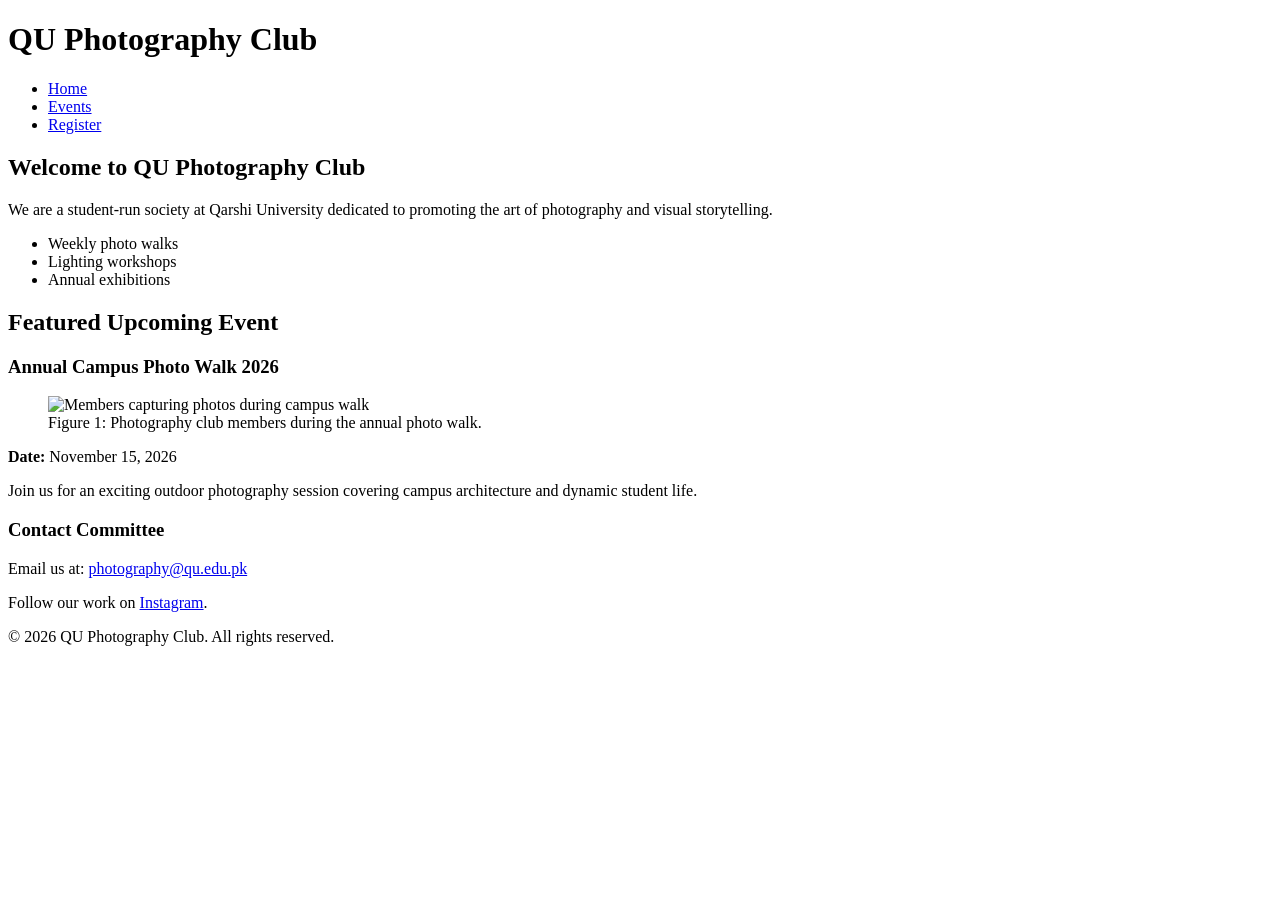
==== index.html @ 818923b7 "create index.html" ====
<!DOCTYPE html>
<html lang="en">
<head>
    <meta charset="UTF-8">
    <meta name="viewport" content="width=device-width, initial-scale=1.0">
    <title>QU Photography Club - Home</title>
    <link rel="stylesheet" href="css/style.css">
</head>
<body>

    <!-- Header & Navigation -->
    <header>
        <h1>QU Photography Club</h1>
        <nav>
            <ul>
                <li><a href="index.html" class="active">Home</a></li>
                <li><a href="events.html">Events</a></li>
                <li><a href="register.html">Register</a></li>
            </ul>
        </nav>
    </header>

    <!-- Main Content Area -->
    <main>
        <!-- Welcome Section -->
        <section>
            <h2>Welcome to QU Photography Club</h2>
            <p>We are a student-run society at Qarshi University dedicated to promoting the art of photography and visual storytelling.</p>
            <ul>
                <li>Weekly photo walks</li>
                <li>Lighting workshops</li>
                <li>Annual exhibitions</li>
            </ul>
        </section>

        <!-- Featured Event Section -->
        <section>
            <h2>Featured Upcoming Event</h2>
            <article>
                <h3>Annual Campus Photo Walk 2026</h3>
                <figure>
                    <img src="images/club-logo.png" alt="Members capturing photos during campus walk">
                    <figcaption>Figure 1: Photography club members during the annual photo walk.</figcaption>
                </figure>
                <p><strong>Date:</strong> <time datetime="2026-11-15">November 15, 2026</time></p>
                <p>Join us for an exciting outdoor photography session covering campus architecture and dynamic student life.</p>
            </article>
        </section>

        <!-- Sidebar / Tangential Content -->
        <aside>
            <h3>Contact Committee</h3>
            <p>Email us at: <a href="mailto:photography@qu.edu.pk">photography@qu.edu.pk</a></p>
            <p>Follow our work on <a href="https://instagram.com" target="_blank" rel="noopener noreferrer">Instagram</a>.</p>
        </aside>
    </main>

    <!-- Footer -->
    <footer>
        <p>&copy; 2026 QU Photography Club. All rights reserved.</p>
    </footer>

</body>
</html>
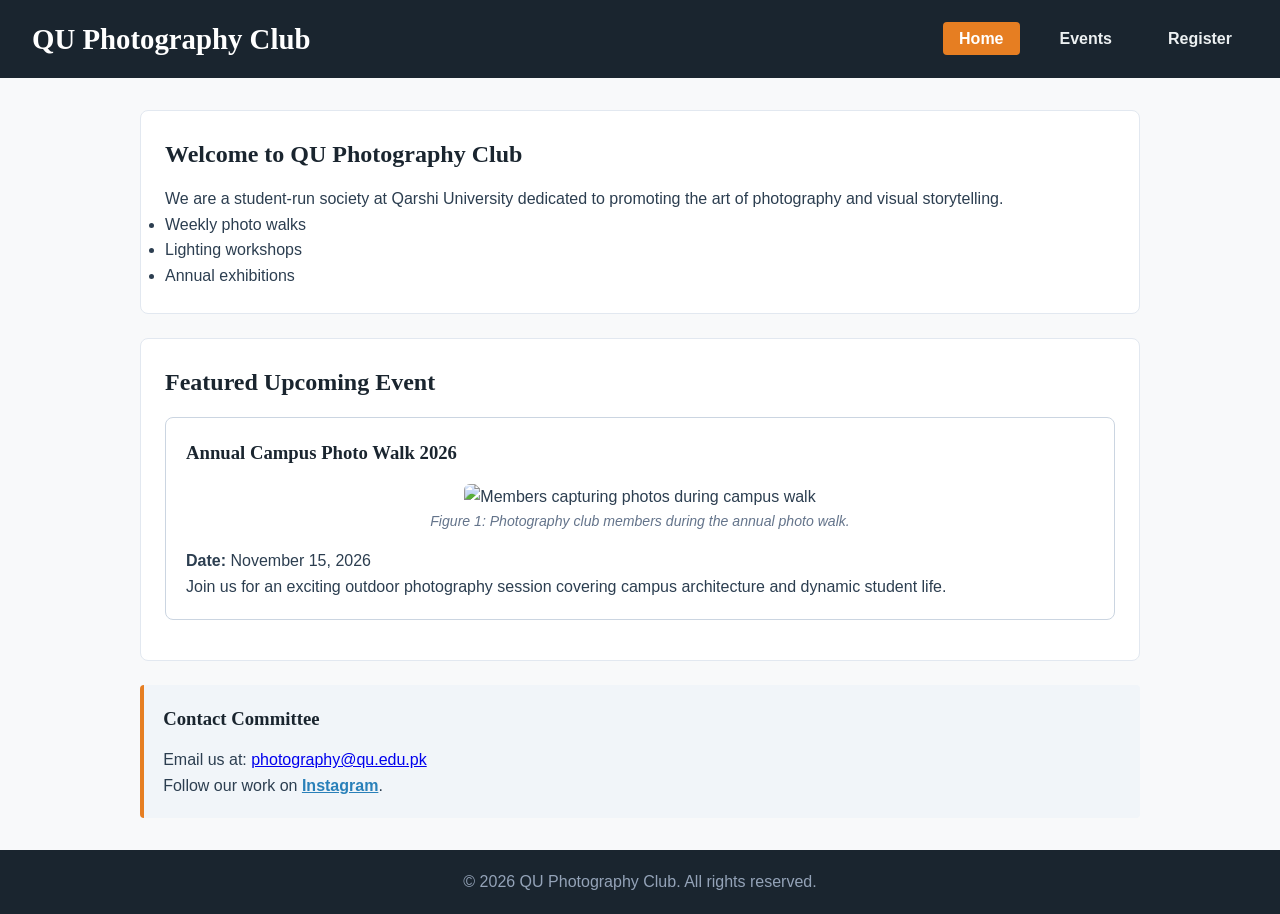
==== commit 1b4749b6: "update index.html" ====
--- a/index.html
+++ b/index.html
@@ -4,11 +4,10 @@
     <meta charset="UTF-8">
     <meta name="viewport" content="width=device-width, initial-scale=1.0">
     <title>QU Photography Club - Home</title>
-    <link rel="stylesheet" href="css/style.css">
+    <link rel="stylesheet" href="css/styles.css">
 </head>
 <body>
 
-    <!-- Header & Navigation -->
     <header>
         <h1>QU Photography Club</h1>
         <nav>
@@ -20,9 +19,7 @@
         </nav>
     </header>
 
-    <!-- Main Content Area -->
     <main>
-        <!-- Welcome Section -->
         <section>
             <h2>Welcome to QU Photography Club</h2>
             <p>We are a student-run society at Qarshi University dedicated to promoting the art of photography and visual storytelling.</p>
@@ -33,13 +30,12 @@
             </ul>
         </section>
 
-        <!-- Featured Event Section -->
         <section>
             <h2>Featured Upcoming Event</h2>
             <article>
                 <h3>Annual Campus Photo Walk 2026</h3>
                 <figure>
-                    <img src="images/club-logo.png" alt="Members capturing photos during campus walk">
+                    <img src="images/photowalk.jpg" alt="Members capturing photos during campus walk">
                     <figcaption>Figure 1: Photography club members during the annual photo walk.</figcaption>
                 </figure>
                 <p><strong>Date:</strong> <time datetime="2026-11-15">November 15, 2026</time></p>
@@ -47,7 +43,6 @@
             </article>
         </section>
 
-        <!-- Sidebar / Tangential Content -->
         <aside>
             <h3>Contact Committee</h3>
             <p>Email us at: <a href="mailto:photography@qu.edu.pk">photography@qu.edu.pk</a></p>
@@ -55,7 +50,6 @@
         </aside>
     </main>
 
-    <!-- Footer -->
     <footer>
         <p>&copy; 2026 QU Photography Club. All rights reserved.</p>
     </footer>
--- a/css/styles.css
+++ b/css/styles.css
@@ -0,0 +1,239 @@
+/* ==========================================================================
+   QU Photography Club - Main Stylesheet (styles.css)
+   ========================================================================== */
+
+/* Universal Reset & Box Model */
+* {
+    box-sizing: border-box;
+    margin: 0;
+    padding: 0;
+}
+
+/* Element Selector */
+body {
+    font-family: 'Segoe UI', Tahoma, Geneva, Verdana, sans-serif;
+    font-size: 16px;
+    line-height: 1.6;
+    color: #2c3e50;
+    background-color: #f8f9fa;
+    display: flex;
+    flex-direction: column;
+    min-height: 100vh;
+}
+
+/* Grouping Selector */
+h1, h2, h3 {
+    font-family: Georgia, serif;
+    color: #1a252f;
+    margin-bottom: 0.8rem;
+}
+
+/* Header & Flexbox Navigation */
+header {
+    background-color: #1a252f;
+    color: #ffffff;
+    padding: 1rem 2rem;
+    display: flex;
+    flex-wrap: wrap;
+    justify-content: space-between;
+    align-items: center;
+    gap: 1rem;
+}
+
+header h1 {
+    color: #ffffff;
+    font-size: 1.8rem;
+    margin-bottom: 0;
+}
+
+/* Child Selector */
+nav > ul {
+    display: flex;
+    list-style: none;
+    gap: 1.5rem;
+}
+
+/* Descendant Selector */
+nav a {
+    color: #ecf0f1;
+    text-decoration: none;
+    font-weight: 600;
+    padding: 0.5rem 1rem;
+    border-radius: 4px;
+    transition: background-color 0.3s ease;
+}
+
+/* Pseudo-class Selector */
+nav a:hover {
+    background-color: #34495e;
+    color: #e67e22;
+}
+
+/* Class Selector */
+.active {
+    background-color: #e67e22;
+    color: #ffffff !important;
+}
+
+/* Main Layout */
+main {
+    flex: 1;
+    max-width: 1000px;
+    width: 90%;
+    margin: 2rem auto;
+    display: flex;
+    flex-direction: column;
+    gap: 1.5rem;
+}
+
+section {
+    background: #ffffff;
+    padding: 1.5rem;
+    border-radius: 8px;
+    border: 1px solid #e2e8f0;
+}
+
+/* Card Styling */
+article {
+    background: #ffffff;
+    border: 1px solid #cbd5e1;
+    border-radius: 8px;
+    padding: 1.25rem;
+    margin: 1rem 0;
+}
+
+figure {
+    margin: 1rem 0;
+    text-align: center;
+}
+
+figure img {
+    max-width: 100%;
+    height: auto;
+    border-radius: 6px;
+}
+
+figcaption {
+    font-size: 0.88rem;
+    color: #64748b;
+    font-style: italic;
+}
+
+aside {
+    background-color: #f1f5f9;
+    border-left: 4px solid #e67e22;
+    padding: 1.2rem;
+    border-radius: 4px;
+}
+
+/* Attribute Selector */
+a[href^="https"] {
+    color: #2980b9;
+    font-weight: bold;
+}
+
+/* Form Controls */
+#registrationForm {
+    display: flex;
+    flex-direction: column;
+    gap: 1rem;
+}
+
+fieldset {
+    border: 1px solid #cbd5e1;
+    border-radius: 6px;
+    padding: 1.2rem;
+}
+
+legend {
+    font-weight: bold;
+    padding: 0 0.5rem;
+}
+
+input[type="text"],
+input[type="email"],
+input[type="tel"],
+select {
+    width: 100%;
+    padding: 0.6rem;
+    margin-top: 0.3rem;
+    border: 1px solid #94a3b8;
+    border-radius: 4px;
+}
+
+input:focus,
+select:focus {
+    outline: 2px solid #e67e22;
+}
+
+button {
+    background-color: #27ae60;
+    color: #ffffff;
+    border: none;
+    padding: 0.75rem 1.5rem;
+    font-size: 1rem;
+    border-radius: 4px;
+    cursor: pointer;
+}
+
+button:hover {
+    background-color: #219150;
+}
+
+/* ID Selector */
+#clearBtn {
+    background-color: #e74c3c;
+    margin-top: 1rem;
+}
+
+.msg-box {
+    background-color: #d4edda;
+    color: #155724;
+    padding: 0.8rem;
+    border-radius: 4px;
+    margin-bottom: 1rem;
+}
+
+/* Table Styling */
+table {
+    width: 100%;
+    border-collapse: collapse;
+    margin-top: 1rem;
+}
+
+th, td {
+    border: 1px solid #cbd5e1;
+    padding: 0.75rem;
+    text-align: left;
+}
+
+th {
+    background-color: #1a252f;
+    color: #ffffff;
+}
+
+footer {
+    background-color: #1a252f;
+    color: #94a3b8;
+    text-align: center;
+    padding: 1.2rem;
+    margin-top: auto;
+}
+
+/* Responsive Design (@media query) */
+@media (max-width: 600px) {
+    header {
+        flex-direction: column;
+        text-align: center;
+    }
+
+    nav > ul {
+        flex-direction: column;
+        gap: 0.5rem;
+    }
+
+    main {
+        width: 95%;
+        margin: 1rem auto;
+    }
+}
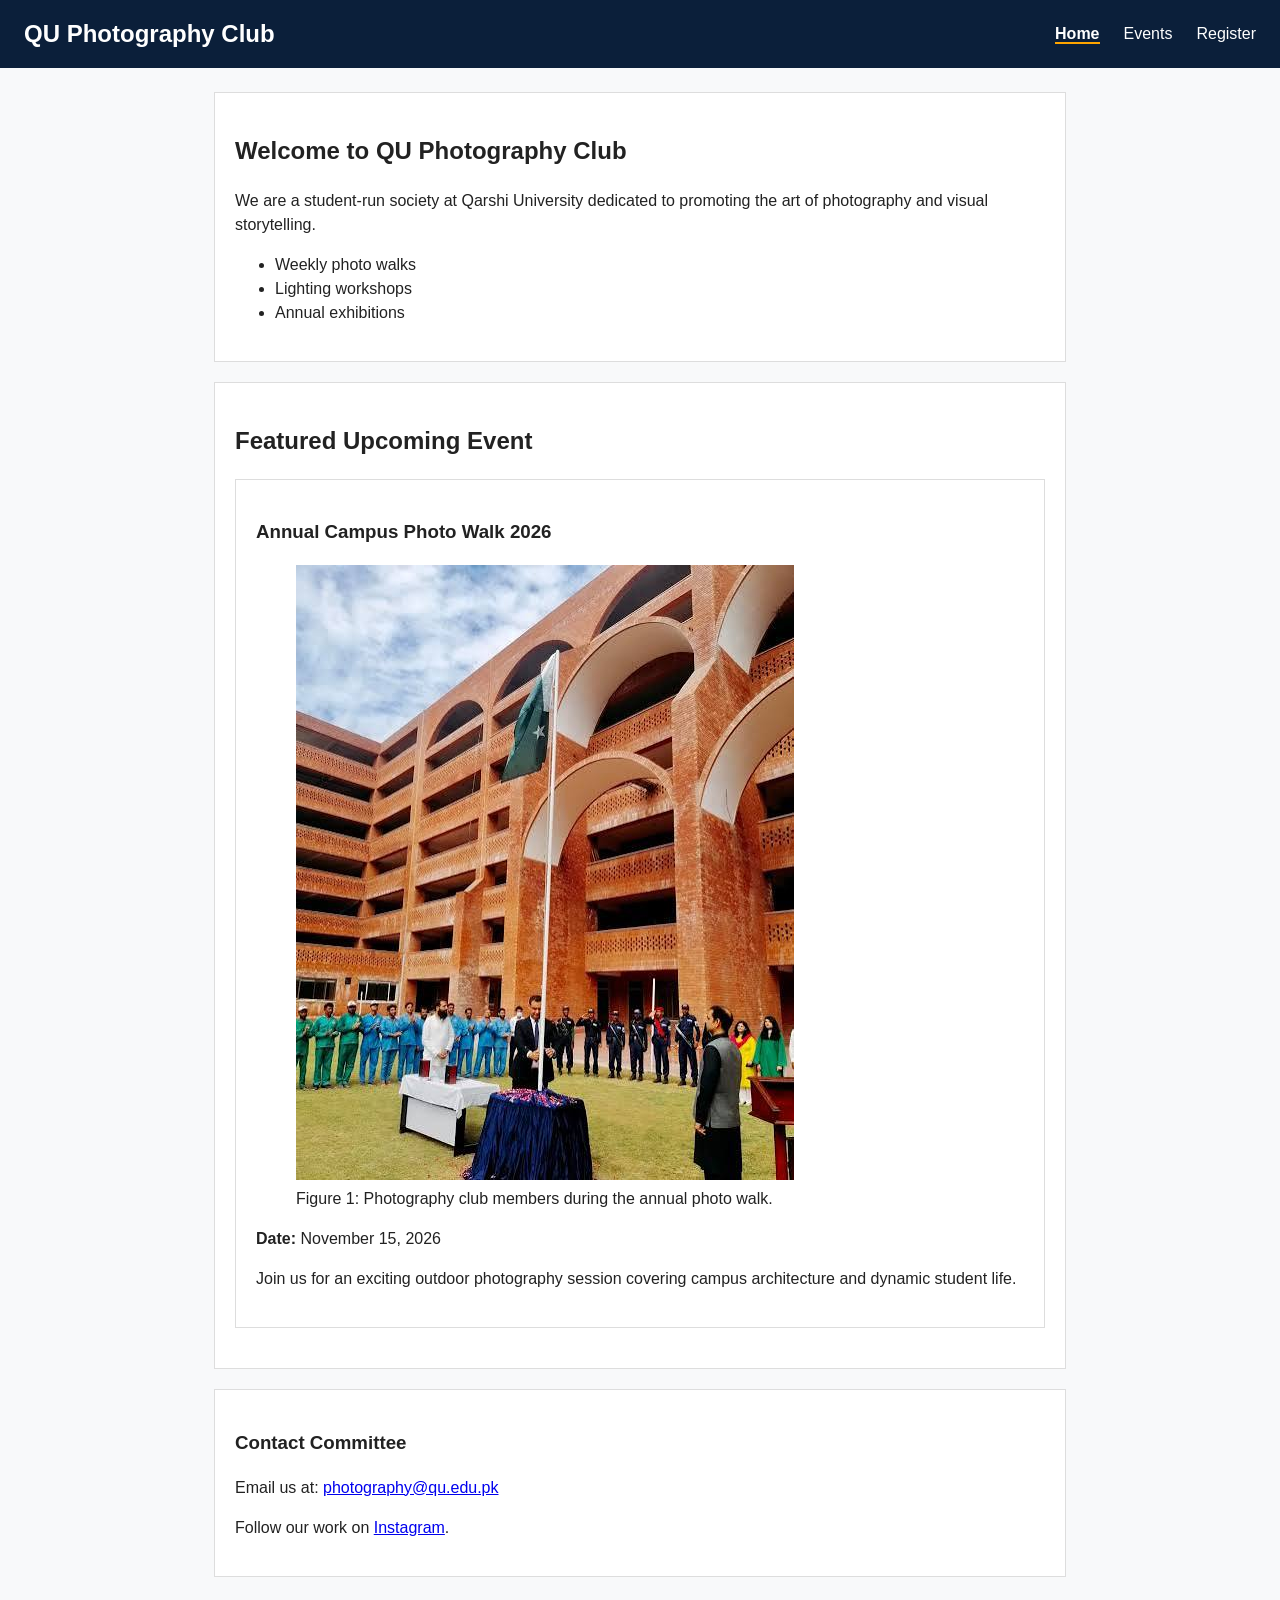
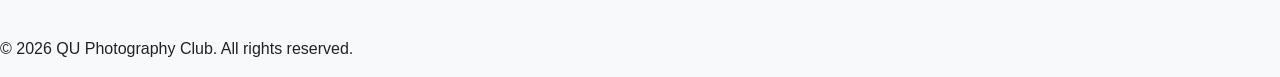
==== commit 0fc4a50b: "update index.html" ====
--- a/index.html
+++ b/index.html
@@ -46,7 +46,7 @@
         <aside>
             <h3>Contact Committee</h3>
             <p>Email us at: <a href="mailto:photography@qu.edu.pk">photography@qu.edu.pk</a></p>
-            <p>Follow our work on <a href="https://instagram.com" target="_blank" rel="noopener noreferrer">Instagram</a>.</p>
+            <p>Follow our work on <a href="https://instagram.com" target="_blank" rel="noopener">Instagram</a>.</p>
         </aside>
     </main>
 
--- a/css/styles.css
+++ b/css/styles.css
@@ -1,153 +1,82 @@
-/* ==========================================================================
-   QU Photography Club - Main Stylesheet (styles.css)
-   ========================================================================== */
 
-/* Universal Reset & Box Model */
 * {
     box-sizing: border-box;
+}
+
+body {
+    font-family: "Segoe UI", Arial, sans-serif;
+    font-size: 16px;
+    line-height: 1.5;
+    color: #222222;
+    margin: 0;
+    background-color: #f8f9fa;
+}
+
+header {
+    background-color: #0b1f3a;
+    color: #ffffff;
+    padding: 16px 24px;
+    display: flex;
+    justify-content: space-between;
+    align-items: center;
+}
+
+header h1 {
+    margin: 0;
+    font-size: 24px;
+}
+
+nav ul {
+    display: flex;
+    gap: 24px;
+    list-style: none;
     margin: 0;
     padding: 0;
 }
 
-/* Element Selector */
-body {
-    font-family: 'Segoe UI', Tahoma, Geneva, Verdana, sans-serif;
-    font-size: 16px;
-    line-height: 1.6;
-    color: #2c3e50;
-    background-color: #f8f9fa;
-    display: flex;
-    flex-direction: column;
-    min-height: 100vh;
+nav a {
+    color: #ffffff;
+    text-decoration: none;
 }
 
-/* Grouping Selector */
-h1, h2, h3 {
-    font-family: Georgia, serif;
-    color: #1a252f;
-    margin-bottom: 0.8rem;
+nav a.active {
+    font-weight: bold;
+    border-bottom: 2px solid orange;
 }
 
-/* Header & Flexbox Navigation */
-header {
-    background-color: #1a252f;
-    color: #ffffff;
-    padding: 1rem 2rem;
-    display: flex;
-    flex-wrap: wrap;
-    justify-content: space-between;
-    align-items: center;
-    gap: 1rem;
+
+main {
+    padding: 24px;
+    max-width: 900px;
+    margin: 0 auto;
 }
 
-header h1 {
-    color: #ffffff;
-    font-size: 1.8rem;
-    margin-bottom: 0;
+section, article, aside {
+    background: #ffffff;
+    padding: 20px;
+    margin-bottom: 20px;
+    border: 1px solid #dddddd;
 }
 
-/* Child Selector */
-nav > ul {
-    display: flex;
-    list-style: none;
-    gap: 1.5rem;
-}
-
-/* Descendant Selector */
-nav a {
-    color: #ecf0f1;
-    text-decoration: none;
-    font-weight: 600;
-    padding: 0.5rem 1rem;
-    border-radius: 4px;
-    transition: background-color 0.3s ease;
-}
-
-/* Pseudo-class Selector */
-nav a:hover {
-    background-color: #34495e;
-    color: #e67e22;
-}
-
-/* Class Selector */
-.active {
-    background-color: #e67e22;
-    color: #ffffff !important;
-}
-
-/* Main Layout */
-main {
-    flex: 1;
-    max-width: 1000px;
-    width: 90%;
-    margin: 2rem auto;
-    display: flex;
-    flex-direction: column;
-    gap: 1.5rem;
-}
-
-section {
-    background: #ffffff;
-    padding: 1.5rem;
-    border-radius: 8px;
-    border: 1px solid #e2e8f0;
-}
-
-/* Card Styling */
-article {
-    background: #ffffff;
-    border: 1px solid #cbd5e1;
-    border-radius: 8px;
-    padding: 1.25rem;
-    margin: 1rem 0;
-}
-
-figure {
-    margin: 1rem 0;
-    text-align: center;
-}
-
-figure img {
+img {
     max-width: 100%;
     height: auto;
-    border-radius: 6px;
-}
-
-figcaption {
-    font-size: 0.88rem;
-    color: #64748b;
-    font-style: italic;
-}
-
-aside {
-    background-color: #f1f5f9;
-    border-left: 4px solid #e67e22;
-    padding: 1.2rem;
-    border-radius: 4px;
-}
-
-/* Attribute Selector */
-a[href^="https"] {
-    color: #2980b9;
-    font-weight: bold;
-}
-
-/* Form Controls */
-#registrationForm {
-    display: flex;
-    flex-direction: column;
-    gap: 1rem;
 }
 
 fieldset {
-    border: 1px solid #cbd5e1;
-    border-radius: 6px;
-    padding: 1.2rem;
+    border: 1px solid #cccccc;
+    padding: 16px;
+    margin-bottom: 16px;
 }
 
 legend {
     font-weight: bold;
-    padding: 0 0.5rem;
+    padding: 0 8px;
+}
+
+label {
+    display: block;
+    margin-bottom: 6px;
 }
 
 input[type="text"],
@@ -155,85 +84,51 @@
 input[type="tel"],
 select {
     width: 100%;
-    padding: 0.6rem;
-    margin-top: 0.3rem;
-    border: 1px solid #94a3b8;
-    border-radius: 4px;
-}
-
-input:focus,
-select:focus {
-    outline: 2px solid #e67e22;
+    padding: 8px;
+    margin-bottom: 12px;
+    border: 1px solid #ccc;
 }
 
 button {
-    background-color: #27ae60;
+    background-color: #0b1f3a;
     color: #ffffff;
+    padding: 10px 16px;
     border: none;
-    padding: 0.75rem 1.5rem;
-    font-size: 1rem;
-    border-radius: 4px;
     cursor: pointer;
 }
 
-button:hover {
-    background-color: #219150;
-}
-
-/* ID Selector */
-#clearBtn {
-    background-color: #e74c3c;
-    margin-top: 1rem;
-}
-
-.msg-box {
-    background-color: #d4edda;
-    color: #155724;
-    padding: 0.8rem;
-    border-radius: 4px;
-    margin-bottom: 1rem;
-}
-
-/* Table Styling */
+/* Tables (Lecture 2 Slide 26) */
 table {
     width: 100%;
     border-collapse: collapse;
-    margin-top: 1rem;
+    margin-top: 16px;
 }
 
 th, td {
-    border: 1px solid #cbd5e1;
-    padding: 0.75rem;
+    border: 1px solid #dddddd;
+    padding: 8px;
     text-align: left;
 }
 
 th {
-    background-color: #1a252f;
-    color: #ffffff;
+    background-color: #f2f2f2;
 }
 
-footer {
-    background-color: #1a252f;
-    color: #94a3b8;
-    text-align: center;
-    padding: 1.2rem;
-    margin-top: auto;
+.msg-box {
+    padding: 10px;
+    background-color: #d4edda;
+    color: #155724;
+    margin-bottom: 15px;
 }
 
-/* Responsive Design (@media query) */
 @media (max-width: 600px) {
     header {
         flex-direction: column;
-        text-align: center;
+        align-items: flex-start;
+        gap: 12px;
     }
-
-    nav > ul {
+    nav ul {
         flex-direction: column;
-        gap: 0.5rem;
-    }
-
-    main {
-        width: 95%;
-        margin: 1rem auto;
+        gap: 10px;
     }
 }
